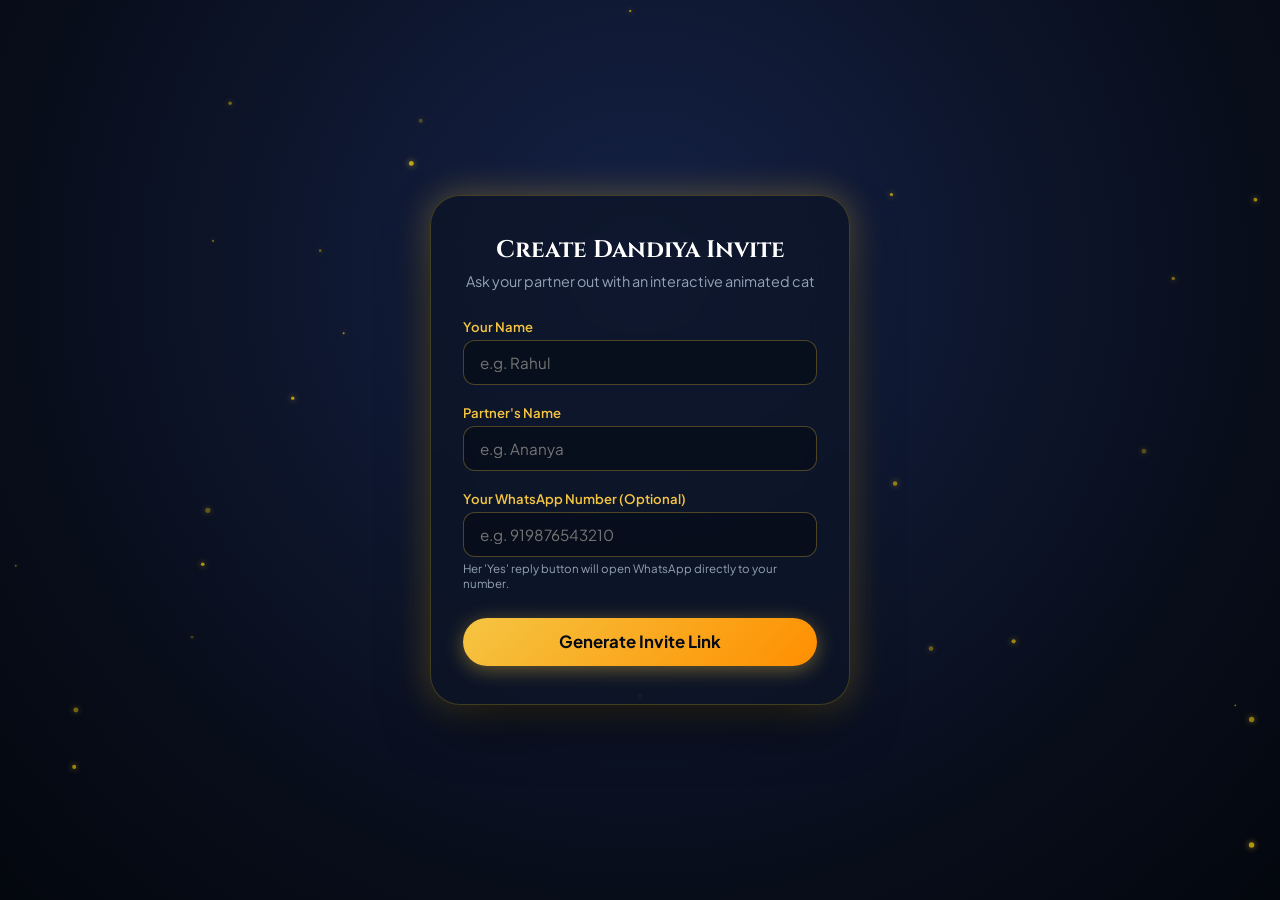
==== create.html @ 9f5bc793 "Enhance cat paw peeking, fix No button jumping with large distance jumps, and add create.html page" ====
<!DOCTYPE html>
<html lang="en">
<head>
  <meta charset="UTF-8">
  <meta name="viewport" content="width=device-width, initial-scale=1.0">
  <title>Create Your Dandiya Partner Invite</title>
  <link rel="preconnect" href="https://fonts.googleapis.com">
  <link rel="preconnect" href="https://fonts.gstatic.com" crossorigin>
  <link href="https://fonts.googleapis.com/css2?family=Cinzel:wght@600;700&family=Plus+Jakarta+Sans:wght@400;500;600;700&display=swap" rel="stylesheet">
  <link rel="stylesheet" href="styles.css">
</head>
<body>
  <!-- Ambient Night Glow Canvas -->
  <canvas id="ambient-canvas"></canvas>

  <main class="card-container create-card">
    <div class="invite-card">
      <h1 class="create-title">Create Dandiya Invite</h1>
      <p class="create-subtitle">Ask your partner out with an interactive animated cat</p>

      <form id="invite-form" class="create-form">
        <div class="field-group">
          <label for="from-name">Your Name</label>
          <input type="text" id="from-name" placeholder="e.g. Rahul" required autocomplete="off">
        </div>

        <div class="field-group">
          <label for="to-name">Partner's Name</label>
          <input type="text" id="to-name" placeholder="e.g. Ananya" required autocomplete="off">
        </div>

        <div class="field-group">
          <label for="phone-number">Your WhatsApp Number (Optional)</label>
          <input type="tel" id="phone-number" placeholder="e.g. 919876543210" autocomplete="off">
          <small>Her 'Yes' reply button will open WhatsApp directly to your number.</small>
        </div>

        <button type="submit" class="btn btn-yes btn-generate">
          <span>Generate Invite Link</span>
        </button>
      </form>

      <!-- Result Link Box (Hidden initially) -->
      <div id="result-box" class="result-card" style="display: none;">
        <div class="result-label">Your Custom Link:</div>
        <div class="link-box">
          <input type="text" id="share-link-input" readonly>
          <button id="copy-btn" class="btn btn-copy">Copy</button>
        </div>
        <div class="result-actions">
          <a id="preview-anchor" href="#" target="_blank" class="preview-link">
            Open & test preview
          </a>
        </div>
      </div>

    </div>
  </main>

  <script>
    document.addEventListener('DOMContentLoaded', () => {
      initAmbientCanvas();

      const form = document.getElementById('invite-form');
      const resultBox = document.getElementById('result-box');
      const linkInput = document.getElementById('share-link-input');
      const copyBtn = document.getElementById('copy-btn');
      const previewAnchor = document.getElementById('preview-anchor');

      form.addEventListener('submit', (e) => {
        e.preventDefault();
        const from = document.getElementById('from-name').value.trim();
        const to = document.getElementById('to-name').value.trim();
        const phone = document.getElementById('phone-number').value.trim().replace(/[^0-9+]/g, '');

        const baseUrl = window.location.origin + window.location.pathname.replace('create.html', 'index.html');
        const params = new URLSearchParams();
        if (to) params.set('to', to);
        if (from) params.set('from', from);
        if (phone) params.set('phone', phone);

        const finalUrl = `${baseUrl}?${params.toString()}`;

        linkInput.value = finalUrl;
        previewAnchor.href = finalUrl;
        resultBox.style.display = 'block';

        // Auto copy to clipboard
        navigator.clipboard.writeText(finalUrl).then(() => {
          copyBtn.textContent = 'Copied!';
          setTimeout(() => { copyBtn.textContent = 'Copy'; }, 2000);
        });
      });

      copyBtn.addEventListener('click', () => {
        navigator.clipboard.writeText(linkInput.value).then(() => {
          copyBtn.textContent = 'Copied!';
          setTimeout(() => { copyBtn.textContent = 'Copy'; }, 2000);
        });
      });
    });

    // Ambient floating lights
    function initAmbientCanvas() {
      const canvas = document.getElementById('ambient-canvas');
      if (!canvas) return;
      const ctx = canvas.getContext('2d');
      let width = (canvas.width = window.innerWidth);
      let height = (canvas.height = window.innerHeight);

      window.addEventListener('resize', () => {
        width = canvas.width = window.innerWidth;
        height = canvas.height = window.innerHeight;
      });

      const particles = [];
      for (let i = 0; i < 30; i++) {
        particles.push({
          x: Math.random() * width,
          y: Math.random() * height,
          r: Math.random() * 2 + 0.8,
          speedY: -Math.random() * 0.3 - 0.1,
          alpha: Math.random() * 0.5 + 0.2
        });
      }

      function loop() {
        ctx.clearRect(0, 0, width, height);
        for (let p of particles) {
          p.y += p.speedY;
          if (p.y < 0) p.y = height;
          ctx.beginPath();
          ctx.arc(p.x, p.y, p.r, 0, Math.PI * 2);
          ctx.fillStyle = `rgba(255, 215, 0, ${p.alpha})`;
          ctx.shadowBlur = 6;
          ctx.shadowColor = '#f5c542';
          ctx.fill();
        }
        requestAnimationFrame(loop);
      }
      loop();
    }
  </script>
</body>
</html>
---- styles.css ----
/* ==========================================================================
   Dandiya Partner Invite - Minimalist Animated Theme
   Engineered with the 'animate' skill:
   - High-performance GPU transforms & opacity
   - Natural cubic-bezier easing curves
   - Custom paw posture: Left paw on eye, Right paw peeking through
   - Smooth non-glitchy button evasion
   - Zero slop, zero clutter, pure heartfelt emotion
   ========================================================================== */

:root {
  --bg-deep: #080d1a;
  --bg-card: rgba(13, 20, 38, 0.75);
  --card-border: rgba(255, 215, 0, 0.22);
  --gold-primary: #f5c542;
  --gold-bright: #ffd54f;
  --gold-glow: rgba(245, 197, 66, 0.35);
  --rose-pink: #ff4081;
  --text-white: #ffffff;
  --text-dim: #94a3b8;

  --font-serif: 'Cinzel', Georgia, serif;
  --font-sans: 'Plus Jakarta Sans', -apple-system, BlinkMacSystemFont, sans-serif;

  --ease-out: cubic-bezier(0.23, 1, 0.32, 1);
  --ease-spring: cubic-bezier(0.34, 1.56, 0.64, 1);
}

*, *::before, *::after {
  box-sizing: border-box;
  margin: 0;
  padding: 0;
}

html, body {
  width: 100%;
  height: 100%;
  font-family: var(--font-sans);
  background-color: var(--bg-deep);
  color: var(--text-white);
  overflow-x: hidden;
  user-select: none;
}

body {
  display: flex;
  flex-direction: column;
  align-items: center;
  justify-content: center;
  position: relative;
  background: radial-gradient(circle at 50% 30%, #152247 0%, #080d1a 70%, #04070e 100%);
  min-height: 100vh;
  padding: 1rem;
}

/* Ambient Canvas Background */
#ambient-canvas {
  position: fixed;
  top: 0;
  left: 0;
  width: 100%;
  height: 100%;
  pointer-events: none;
  z-index: 1;
}

/* Minimal Top Navigation */
.top-nav {
  position: fixed;
  top: 1.25rem;
  right: 1.25rem;
  z-index: 50;
}

.nav-create-link {
  display: inline-flex;
  align-items: center;
  gap: 0.4rem;
  font-size: 0.8rem;
  font-weight: 500;
  color: var(--text-dim);
  text-decoration: none;
  padding: 0.45rem 0.9rem;
  background: rgba(255, 255, 255, 0.06);
  border: 1px solid rgba(255, 255, 255, 0.12);
  border-radius: 9999px;
  backdrop-filter: blur(8px);
  transition: all 0.2s var(--ease-out);
}

.nav-create-link:hover {
  color: var(--gold-primary);
  border-color: rgba(245, 197, 66, 0.35);
  background: rgba(255, 255, 255, 0.1);
  transform: translateY(-1px);
}

/* Main Card */
.card-container {
  position: relative;
  z-index: 10;
  width: 100%;
  max-width: 440px;
  margin: auto;
}

.invite-card {
  background: var(--bg-card);
  border: 1.5px solid var(--card-border);
  border-radius: 30px;
  padding: 2.4rem 2rem;
  text-align: center;
  backdrop-filter: blur(20px);
  -webkit-backdrop-filter: blur(20px);
  box-shadow: 0 25px 60px -15px rgba(0, 0, 0, 0.8), 0 0 35px var(--gold-glow);
  transform: translateY(0);
}

/* ==========================================================================
   Animated SVG Cat Stage
   ========================================================================== */
.cat-stage {
  position: relative;
  width: 210px;
  height: 210px;
  margin: 0 auto 0.5rem;
  display: flex;
  align-items: center;
  justify-content: center;
}

.cat-svg {
  width: 100%;
  height: 100%;
  overflow: visible;
  filter: drop-shadow(0 10px 18px rgba(0, 0, 0, 0.45));
}

/* Tail Wagging */
.cat-tail {
  transform-origin: 60px 190px;
  animation: tailWag 3.2s ease-in-out infinite alternate;
}

@keyframes tailWag {
  0% { transform: rotate(-6deg); }
  100% { transform: rotate(14deg); }
}

/* Ears Twitching */
.cat-ear {
  transition: transform 0.3s var(--ease-spring);
}
.ear-left { transform-origin: 70px 85px; }
.ear-right { transform-origin: 170px 85px; }

.cat-ear.twitch {
  animation: earTwitch 0.4s ease-in-out;
}

@keyframes earTwitch {
  0% { transform: rotate(0deg); }
  50% { transform: rotate(-8deg); }
  100% { transform: rotate(0deg); }
}

/* Sad Droopy Ears */
.cat-state-sad .ear-left { transform: rotate(-18deg) translateY(4px); }
.cat-state-sad .ear-right { transform: rotate(18deg) translateY(4px); }

/* Happy Perky Ears */
.cat-state-happy .ear-left { transform: rotate(8deg) translateY(-3px); }
.cat-state-happy .ear-right { transform: rotate(-8deg) translateY(-3px); }

/* Blushing Cheeks */
.cat-blush {
  transition: opacity 0.3s var(--ease-out), transform 0.3s var(--ease-spring);
  opacity: 0.75;
}

.cat-state-happy .cat-blush {
  opacity: 1;
  transform: scale(1.25);
}

/* Blinking Eyelids */
.eyelid {
  transform-origin: 50% 95px;
  transform: scaleY(0);
  transition: transform 0.08s ease-in-out;
}

.blinking .eyelid {
  transform: scaleY(1);
}

/* Pupils Dynamic Tracking */
#pupil-left, #pupil-right {
  transition: transform 0.06s linear;
}

/* Sad Flowing Tears Animation */
.tear {
  animation: tearFlow 1.1s cubic-bezier(0.4, 0, 0.2, 1) infinite;
}

@keyframes tearFlow {
  0% { transform: translateY(0) scale(0.6); opacity: 0; }
  35% { opacity: 0.95; }
  100% { transform: translateY(22px) scale(1.1); opacity: 0; }
}

/* ==========================================================================
   Paw Animations (Specific: Left Paw covers Eye, Right Paw Peeking)
   ========================================================================== */
.cat-paw {
  transition: transform 0.28s var(--ease-spring);
}

.paw-left { transform-origin: 92px 145px; }
.paw-right { transform-origin: 150px 155px; }

/* State 1: Peeking (Default)
   - Left paw is right over the left eye
   - Right paw is resting lower, parted to let the right eye peek through! */
.cat-state-peeking .paw-left {
  transform: translateY(0) rotate(0deg);
}

.cat-state-peeking .paw-right {
  transform: translate(0, 0) rotate(0deg);
}

/* State 1b: Peek Open (Mouse moves -> Right paw parts even wider to peek!) */
.cat-state-peeking.peek-open .paw-right {
  transform: translate(12px, 8px) rotate(18deg);
}

/* State 2: Happy (Both paws drop to chest for an excited clap) */
.cat-state-happy .paw-left {
  transform: translateY(32px) rotate(24deg);
}
.cat-state-happy .paw-right {
  transform: translateY(30px) rotate(-22deg);
}

/* State 3: Sad / Trembling (Paws drop pleadingly) */
.cat-state-sad .paw-left {
  transform: translateY(22px) rotate(-8deg);
  animation: pawTremble 0.2s infinite alternate;
}
.cat-state-sad .paw-right {
  transform: translateY(20px) rotate(8deg);
  animation: pawTremble 0.2s 0.1s infinite alternate;
}

@keyframes pawTremble {
  0% { transform: translateY(20px); }
  100% { transform: translateY(24px); }
}

/* State 4: Crying / Panic (Both paws rush up to cheeks in disbelief) */
.cat-state-crying .paw-left {
  transform: translateY(-4px) rotate(-14deg);
}
.cat-state-crying .paw-right {
  transform: translateY(-20px) rotate(16deg);
}

/* State 5: Celebrate Victory Dance (Paws raised high waving!) */
.cat-state-celebrate .paw-left {
  transform: translateY(-40px) rotate(-45deg);
  animation: victoryWaveLeft 0.5s ease-in-out infinite alternate;
}
.cat-state-celebrate .paw-right {
  transform: translateY(-42px) rotate(45deg);
  animation: victoryWaveRight 0.5s 0.25s ease-in-out infinite alternate;
}

@keyframes victoryWaveLeft {
  0% { transform: translateY(-40px) rotate(-45deg); }
  100% { transform: translateY(-48px) rotate(-25deg); }
}

@keyframes victoryWaveRight {
  0% { transform: translateY(-42px) rotate(45deg); }
  100% { transform: translateY(-50px) rotate(25deg); }
}

.cat-state-celebrate #cat-head {
  animation: headBob 0.5s ease-in-out infinite alternate;
}

@keyframes headBob {
  0% { transform: translateY(0); }
  100% { transform: translateY(-6px); }
}

.hidden {
  display: none !important;
}

/* ==========================================================================
   Minimalist Emotion Word
   ========================================================================== */
.emotion-word-wrapper {
  min-height: 28px;
  margin-bottom: 0.5rem;
}

.emotion-word {
  display: inline-block;
  font-size: 1.15rem;
  font-weight: 600;
  color: var(--gold-primary);
  letter-spacing: 0.02em;
  transition: transform 0.2s var(--ease-out), opacity 0.2s var(--ease-out);
}

/* The Big Question */
.main-title {
  font-family: var(--font-serif);
  font-size: clamp(1.4rem, 4.2vw, 1.75rem);
  font-weight: 700;
  line-height: 1.35;
  color: #ffffff;
  margin-bottom: 2.2rem;
}

.highlight-dandiya {
  background: linear-gradient(135deg, #fff3c4 0%, #f5c542 50%, #ff8f00 100%);
  -webkit-background-clip: text;
  -webkit-text-fill-color: transparent;
}

#partner-name-display {
  color: var(--gold-bright);
}

/* ==========================================================================
   Buttons Arena & Evasive Physics
   ========================================================================== */
.button-arena {
  position: relative;
  min-height: 90px;
  display: flex;
  align-items: center;
  justify-content: center;
  gap: 1.75rem;
}

.btn {
  display: inline-flex;
  align-items: center;
  justify-content: center;
  padding: 0.85rem 2.2rem;
  font-family: var(--font-sans);
  font-size: 1.05rem;
  font-weight: 700;
  border-radius: 9999px;
  cursor: pointer;
  border: none;
  outline: none;
  text-decoration: none;
  user-select: none;
  transition: transform 0.22s var(--ease-spring), box-shadow 0.2s var(--ease-out), background 0.25s var(--ease-out);
}

/* Yes Button */
.btn-yes {
  background: linear-gradient(135deg, #f5c542 0%, #ff8f00 100%);
  color: #070b16;
  box-shadow: 0 4px 20px rgba(245, 197, 66, 0.4);
  z-index: 5;
}

@media (hover: hover) and (pointer: fine) {
  .btn-yes:hover {
    transform: scale(1.08);
    box-shadow: 0 8px 30px rgba(245, 197, 66, 0.65);
  }
}

/* No Button (Evasive Physics) */
.btn-no {
  background: rgba(255, 255, 255, 0.08);
  color: var(--text-dim);
  border: 1px solid rgba(255, 255, 255, 0.22);
  backdrop-filter: blur(8px);
  position: relative;
  z-index: 10;
  transition: transform 0.28s var(--ease-out);
  will-change: transform;
}

@media (hover: hover) and (pointer: fine) {
  .btn-no:hover {
    background: rgba(255, 255, 255, 0.15);
  }
}

/* ==========================================================================
   Celebration View
   ========================================================================== */
.celebration-container {
  animation: enterScale 0.4s var(--ease-spring) forwards;
}

@keyframes enterScale {
  0% { transform: scale(0.95); opacity: 0; }
  100% { transform: scale(1); opacity: 1; }
}

.celebration-heading {
  font-family: var(--font-serif);
  font-size: 2.4rem;
  font-weight: 800;
  color: var(--gold-primary);
  margin-bottom: 0.35rem;
}

.celebration-duo {
  font-size: 1.15rem;
  font-weight: 600;
  color: #ffffff;
  margin-bottom: 0.35rem;
}

.celebration-sender {
  font-size: 0.92rem;
  color: var(--text-dim);
  margin-bottom: 1.5rem;
}

.btn-reply {
  background: #25d366;
  color: #ffffff;
  box-shadow: 0 6px 20px rgba(37, 211, 102, 0.35);
  padding: 0.85rem 2rem;
  margin-bottom: 1.5rem;
}

.btn-reply:hover {
  background: #20ba59;
  transform: translateY(-2px);
  box-shadow: 0 8px 25px rgba(37, 211, 102, 0.5);
}

.create-own-prompt a {
  font-size: 0.82rem;
  color: var(--text-dim);
  text-decoration: underline;
  transition: color 0.2s ease;
}

.create-own-prompt a:hover {
  color: var(--gold-primary);
}

/* ==========================================================================
   Create Page Specific Styles
   ========================================================================== */
.create-card {
  max-width: 420px;
}

.create-title {
  font-family: var(--font-serif);
  font-size: 1.5rem;
  color: #ffffff;
  margin-bottom: 0.35rem;
}

.create-subtitle {
  font-size: 0.9rem;
  color: var(--text-dim);
  margin-bottom: 1.75rem;
}

.create-form {
  display: flex;
  flex-direction: column;
  gap: 1.15rem;
  text-align: left;
}

.field-group label {
  display: block;
  font-size: 0.82rem;
  font-weight: 600;
  color: var(--gold-primary);
  margin-bottom: 0.35rem;
}

.field-group input {
  width: 100%;
  padding: 0.75rem 1rem;
  background: rgba(8, 13, 26, 0.85);
  border: 1px solid rgba(245, 197, 66, 0.3);
  border-radius: 12px;
  color: #ffffff;
  font-family: var(--font-sans);
  font-size: 0.95rem;
  outline: none;
  transition: border-color 0.2s var(--ease-out), box-shadow 0.2s var(--ease-out);
}

.field-group input:focus {
  border-color: var(--gold-bright);
  box-shadow: 0 0 12px rgba(245, 197, 66, 0.3);
}

.field-group small {
  display: block;
  font-size: 0.72rem;
  color: var(--text-dim);
  margin-top: 0.25rem;
}

.btn-generate {
  width: 100%;
  margin-top: 0.5rem;
}

.result-card {
  margin-top: 1.5rem;
  padding-top: 1.5rem;
  border-top: 1px dashed rgba(245, 197, 66, 0.3);
  animation: enterScale 0.3s var(--ease-spring) forwards;
}

.result-label {
  font-size: 0.82rem;
  font-weight: 600;
  color: var(--gold-bright);
  margin-bottom: 0.45rem;
  text-align: left;
}

.link-box {
  display: flex;
  gap: 0.5rem;
  margin-bottom: 1rem;
}

.link-box input {
  flex-grow: 1;
  padding: 0.65rem 0.85rem;
  background: rgba(8, 13, 26, 0.9);
  border: 1px solid rgba(255, 255, 255, 0.15);
  border-radius: 10px;
  color: #ffffff;
  font-family: monospace;
  font-size: 0.85rem;
}

.btn-copy {
  padding: 0.65rem 1.25rem;
  font-size: 0.85rem;
  background: var(--gold-primary);
  color: #070b16;
}

.result-actions {
  display: flex;
  justify-content: space-between;
  align-items: center;
}

.preview-link {
  font-size: 0.82rem;
  color: var(--gold-primary);
  text-decoration: underline;
}

/* Reduced Motion Handling */
@media (prefers-reduced-motion: reduce) {
  .cat-tail, .tear, .cat-state-celebrate .paw-left, .cat-state-celebrate .paw-right {
    animation: none !important;
  }
  .cat-paw, .btn-no {
    transition: transform 0.05s linear !important;
  }
}
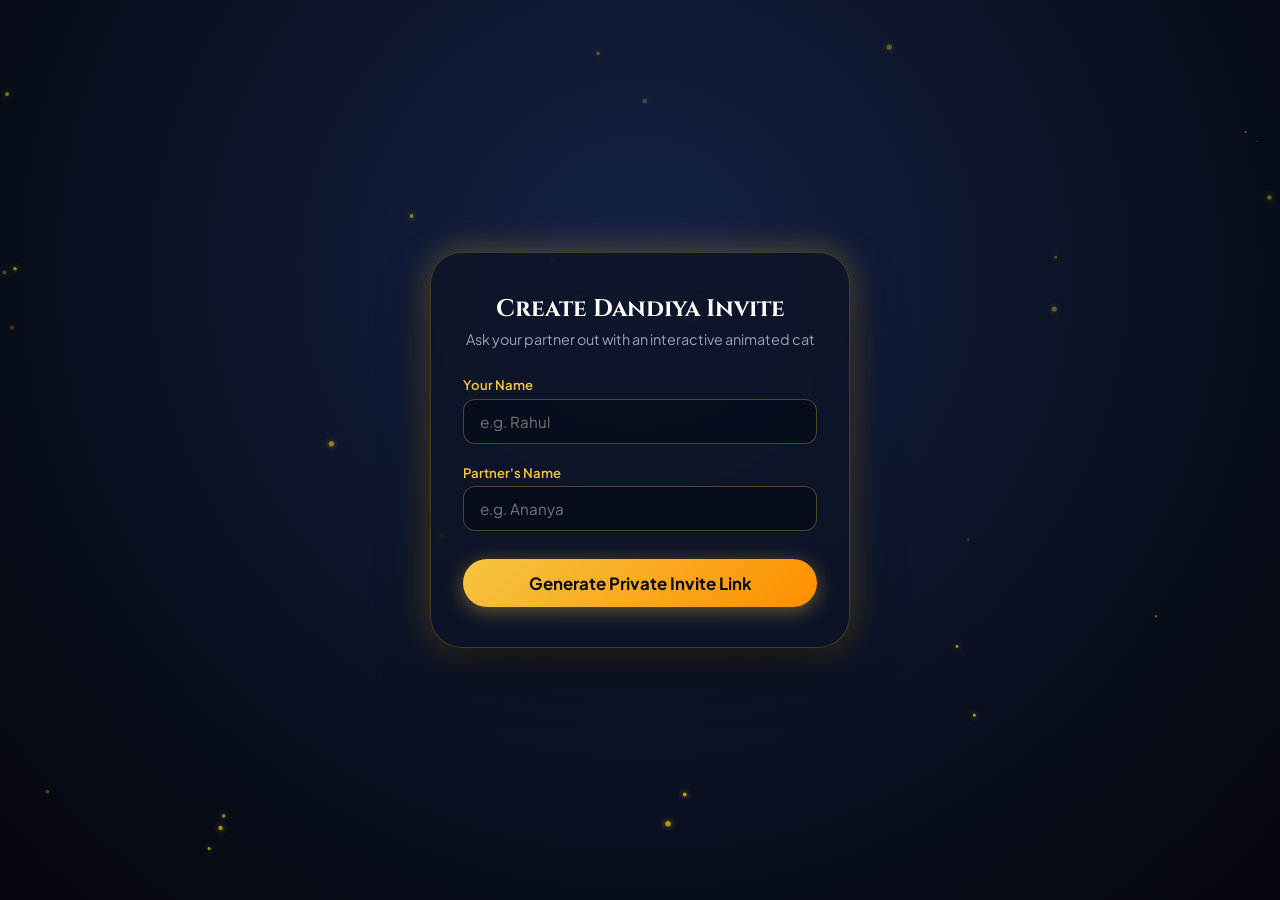
==== commit 07248bd6: "Encrypt names in link, remove WhatsApp number field, fix No button collision, refine organic cat paw" ====
--- a/create.html
+++ b/create.html
@@ -29,20 +29,14 @@
           <input type="text" id="to-name" placeholder="e.g. Ananya" required autocomplete="off">
         </div>
 
-        <div class="field-group">
-          <label for="phone-number">Your WhatsApp Number (Optional)</label>
-          <input type="tel" id="phone-number" placeholder="e.g. 919876543210" autocomplete="off">
-          <small>Her 'Yes' reply button will open WhatsApp directly to your number.</small>
-        </div>
-
         <button type="submit" class="btn btn-yes btn-generate">
-          <span>Generate Invite Link</span>
+          <span>Generate Private Invite Link</span>
         </button>
       </form>
 
       <!-- Result Link Box (Hidden initially) -->
       <div id="result-box" class="result-card" style="display: none;">
-        <div class="result-label">Your Custom Link:</div>
+        <div class="result-label">Your Private Link (Names Encrypted):</div>
         <div class="link-box">
           <input type="text" id="share-link-input" readonly>
           <button id="copy-btn" class="btn btn-copy">Copy</button>
@@ -67,19 +61,25 @@
       const copyBtn = document.getElementById('copy-btn');
       const previewAnchor = document.getElementById('preview-anchor');
 
+      // Obfuscate / Encrypt payload so names are NOT visible in the URL
+      function encryptPayload(to, from) {
+        const payload = JSON.stringify({ t: to, f: from, v: 2 });
+        // Base64 encode and URL-safe transformation
+        const encoded = btoa(unescape(encodeURIComponent(payload)))
+          .replace(/\+/g, '-')
+          .replace(/\//g, '_')
+          .replace(/=+$/, '');
+        return encoded;
+      }
+
       form.addEventListener('submit', (e) => {
         e.preventDefault();
         const from = document.getElementById('from-name').value.trim();
         const to = document.getElementById('to-name').value.trim();
-        const phone = document.getElementById('phone-number').value.trim().replace(/[^0-9+]/g, '');
 
+        const token = encryptPayload(to, from);
         const baseUrl = window.location.origin + window.location.pathname.replace('create.html', 'index.html');
-        const params = new URLSearchParams();
-        if (to) params.set('to', to);
-        if (from) params.set('from', from);
-        if (phone) params.set('phone', phone);
-
-        const finalUrl = `${baseUrl}?${params.toString()}`;
+        const finalUrl = `${baseUrl}?c=${token}`;
 
         linkInput.value = finalUrl;
         previewAnchor.href = finalUrl;
--- a/styles.css
+++ b/styles.css
@@ -2,15 +2,15 @@
    Dandiya Partner Invite - Minimalist Animated Theme
    Engineered with the 'animate' skill:
    - High-performance GPU transforms & opacity
-   - Natural cubic-bezier easing curves
-   - Custom paw posture: Left paw on eye, Right paw peeking through
-   - Smooth non-glitchy button evasion
+   - Natural organic kitten animations with connected arms
+   - Custom paw posture: Left paw covering eye, Right paw peeking through
+   - Collision-free evasive 'No' button
    - Zero slop, zero clutter, pure heartfelt emotion
    ========================================================================== */
 
 :root {
   --bg-deep: #080d1a;
-  --bg-card: rgba(13, 20, 38, 0.75);
+  --bg-card: rgba(13, 20, 38, 0.78);
   --card-border: rgba(255, 215, 0, 0.22);
   --gold-primary: #f5c542;
   --gold-bright: #ffd54f;
@@ -50,7 +50,7 @@
   position: relative;
   background: radial-gradient(circle at 50% 30%, #152247 0%, #080d1a 70%, #04070e 100%);
   min-height: 100vh;
-  padding: 1rem;
+  padding: 1.5rem;
 }
 
 /* Ambient Canvas Background */
@@ -80,7 +80,7 @@
   font-weight: 500;
   color: var(--text-dim);
   text-decoration: none;
-  padding: 0.45rem 0.9rem;
+  padding: 0.45rem 0.95rem;
   background: rgba(255, 255, 255, 0.06);
   border: 1px solid rgba(255, 255, 255, 0.12);
   border-radius: 9999px;
@@ -107,12 +107,12 @@
 .invite-card {
   background: var(--bg-card);
   border: 1.5px solid var(--card-border);
-  border-radius: 30px;
-  padding: 2.4rem 2rem;
+  border-radius: 32px;
+  padding: 2.5rem 2rem;
   text-align: center;
   backdrop-filter: blur(20px);
   -webkit-backdrop-filter: blur(20px);
-  box-shadow: 0 25px 60px -15px rgba(0, 0, 0, 0.8), 0 0 35px var(--gold-glow);
+  box-shadow: 0 25px 60px -15px rgba(0, 0, 0, 0.85), 0 0 35px var(--gold-glow);
   transform: translateY(0);
 }
 
@@ -136,6 +136,17 @@
   filter: drop-shadow(0 10px 18px rgba(0, 0, 0, 0.45));
 }
 
+/* Subtle Idle Breathing on Cat Body */
+.cat-torso {
+  transform-origin: 120px 190px;
+  animation: catBreathe 3.6s ease-in-out infinite;
+}
+
+@keyframes catBreathe {
+  0%, 100% { transform: scale(1, 1); }
+  50% { transform: scale(1.015, 1.025); }
+}
+
 /* Tail Wagging */
 .cat-tail {
   transform-origin: 60px 190px;
@@ -147,7 +158,7 @@
   100% { transform: rotate(14deg); }
 }
 
-/* Ears Twitching */
+/* Ears Twitching & Emotions */
 .cat-ear {
   transition: transform 0.3s var(--ease-spring);
 }
@@ -199,7 +210,7 @@
   transition: transform 0.06s linear;
 }
 
-/* Sad Flowing Tears Animation */
+/* Sad Flowing Tears */
 .tear {
   animation: tearFlow 1.1s cubic-bezier(0.4, 0, 0.2, 1) infinite;
 }
@@ -211,83 +222,83 @@
 }
 
 /* ==========================================================================
-   Paw Animations (Specific: Left Paw covers Eye, Right Paw Peeking)
+   Paw & Arm Animations (Natural, Organic, Connected)
    ========================================================================== */
 .cat-paw {
-  transition: transform 0.28s var(--ease-spring);
-}
-
-.paw-left { transform-origin: 92px 145px; }
-.paw-right { transform-origin: 150px 155px; }
+  transition: transform 0.32s var(--ease-spring);
+}
+
+.paw-left { transform-origin: 72px 165px; }
+.paw-right { transform-origin: 168px 165px; }
 
 /* State 1: Peeking (Default)
-   - Left paw is right over the left eye
-   - Right paw is resting lower, parted to let the right eye peek through! */
+   - Left arm & paw naturally covers left eye
+   - Right arm & paw rests gently near cheek with separated fingers peeking! */
 .cat-state-peeking .paw-left {
-  transform: translateY(0) rotate(0deg);
+  transform: translate(0, 0) rotate(0deg);
 }
 
 .cat-state-peeking .paw-right {
   transform: translate(0, 0) rotate(0deg);
 }
 
-/* State 1b: Peek Open (Mouse moves -> Right paw parts even wider to peek!) */
+/* State 1b: Peek Open (Mouse moves -> Right paw parts smoothly to peek wider!) */
 .cat-state-peeking.peek-open .paw-right {
-  transform: translate(12px, 8px) rotate(18deg);
-}
-
-/* State 2: Happy (Both paws drop to chest for an excited clap) */
+  transform: translate(8px, 6px) rotate(14deg);
+}
+
+/* State 2: Happy (Both paws drop to chest in a joyful clap) */
 .cat-state-happy .paw-left {
-  transform: translateY(32px) rotate(24deg);
+  transform: translateY(28px) rotate(22deg);
 }
 .cat-state-happy .paw-right {
-  transform: translateY(30px) rotate(-22deg);
-}
-
-/* State 3: Sad / Trembling (Paws drop pleadingly) */
+  transform: translateY(26px) rotate(-20deg);
+}
+
+/* State 3: Sad / Trembling (Paws drop slightly and tremble) */
 .cat-state-sad .paw-left {
-  transform: translateY(22px) rotate(-8deg);
+  transform: translateY(18px) rotate(-6deg);
   animation: pawTremble 0.2s infinite alternate;
 }
 .cat-state-sad .paw-right {
-  transform: translateY(20px) rotate(8deg);
+  transform: translateY(18px) rotate(6deg);
   animation: pawTremble 0.2s 0.1s infinite alternate;
 }
 
 @keyframes pawTremble {
-  0% { transform: translateY(20px); }
-  100% { transform: translateY(24px); }
-}
-
-/* State 4: Crying / Panic (Both paws rush up to cheeks in disbelief) */
+  0% { transform: translateY(17px); }
+  100% { transform: translateY(21px); }
+}
+
+/* State 4: Crying / Panic (Both paws rush up to cheeks) */
 .cat-state-crying .paw-left {
-  transform: translateY(-4px) rotate(-14deg);
+  transform: translateY(-5px) rotate(-12deg);
 }
 .cat-state-crying .paw-right {
-  transform: translateY(-20px) rotate(16deg);
-}
-
-/* State 5: Celebrate Victory Dance (Paws raised high waving!) */
+  transform: translateY(-16px) rotate(15deg);
+}
+
+/* State 5: Celebrate Victory Dance (Paws wave in air!) */
 .cat-state-celebrate .paw-left {
-  transform: translateY(-40px) rotate(-45deg);
+  transform: translateY(-38px) rotate(-42deg);
   animation: victoryWaveLeft 0.5s ease-in-out infinite alternate;
 }
 .cat-state-celebrate .paw-right {
-  transform: translateY(-42px) rotate(45deg);
+  transform: translateY(-40px) rotate(42deg);
   animation: victoryWaveRight 0.5s 0.25s ease-in-out infinite alternate;
 }
 
 @keyframes victoryWaveLeft {
-  0% { transform: translateY(-40px) rotate(-45deg); }
-  100% { transform: translateY(-48px) rotate(-25deg); }
+  0% { transform: translateY(-38px) rotate(-42deg); }
+  100% { transform: translateY(-46px) rotate(-22deg); }
 }
 
 @keyframes victoryWaveRight {
-  0% { transform: translateY(-42px) rotate(45deg); }
-  100% { transform: translateY(-50px) rotate(25deg); }
-}
-
-.cat-state-celebrate #cat-head {
+  0% { transform: translateY(-40px) rotate(42deg); }
+  100% { transform: translateY(-48px) rotate(22deg); }
+}
+
+.cat-state-celebrate #cat-head-group {
   animation: headBob 0.5s ease-in-out infinite alternate;
 }
 
@@ -338,7 +349,7 @@
 }
 
 /* ==========================================================================
-   Buttons Arena & Evasive Physics
+   Buttons Arena (Zero-Collision Evasive Physics)
    ========================================================================== */
 .button-arena {
   position: relative;
@@ -346,7 +357,8 @@
   display: flex;
   align-items: center;
   justify-content: center;
-  gap: 1.75rem;
+  gap: 2rem;
+  margin-bottom: 0.5rem;
 }
 
 .btn {
@@ -366,11 +378,12 @@
   transition: transform 0.22s var(--ease-spring), box-shadow 0.2s var(--ease-out), background 0.25s var(--ease-out);
 }
 
-/* Yes Button */
+/* Yes Button - Stable Center Anchor */
 .btn-yes {
   background: linear-gradient(135deg, #f5c542 0%, #ff8f00 100%);
   color: #070b16;
   box-shadow: 0 4px 20px rgba(245, 197, 66, 0.4);
+  position: relative;
   z-index: 5;
 }
 
@@ -381,7 +394,7 @@
   }
 }
 
-/* No Button (Evasive Physics) */
+/* No Button - Wide Collision-Free Jumps */
 .btn-no {
   background: rgba(255, 255, 255, 0.08);
   color: var(--text-dim);
@@ -389,7 +402,7 @@
   backdrop-filter: blur(8px);
   position: relative;
   z-index: 10;
-  transition: transform 0.28s var(--ease-out);
+  transition: transform 0.3s var(--ease-out);
   will-change: transform;
 }
 
@@ -480,7 +493,7 @@
 .create-form {
   display: flex;
   flex-direction: column;
-  gap: 1.15rem;
+  gap: 1.25rem;
   text-align: left;
 }
 
@@ -510,13 +523,6 @@
   box-shadow: 0 0 12px rgba(245, 197, 66, 0.3);
 }
 
-.field-group small {
-  display: block;
-  font-size: 0.72rem;
-  color: var(--text-dim);
-  margin-top: 0.25rem;
-}
-
 .btn-generate {
   width: 100%;
   margin-top: 0.5rem;
@@ -551,7 +557,7 @@
   border-radius: 10px;
   color: #ffffff;
   font-family: monospace;
-  font-size: 0.85rem;
+  font-size: 0.82rem;
 }
 
 .btn-copy {
@@ -575,7 +581,7 @@
 
 /* Reduced Motion Handling */
 @media (prefers-reduced-motion: reduce) {
-  .cat-tail, .tear, .cat-state-celebrate .paw-left, .cat-state-celebrate .paw-right {
+  .cat-tail, .cat-torso, .tear, .cat-state-celebrate .paw-left, .cat-state-celebrate .paw-right {
     animation: none !important;
   }
   .cat-paw, .btn-no {
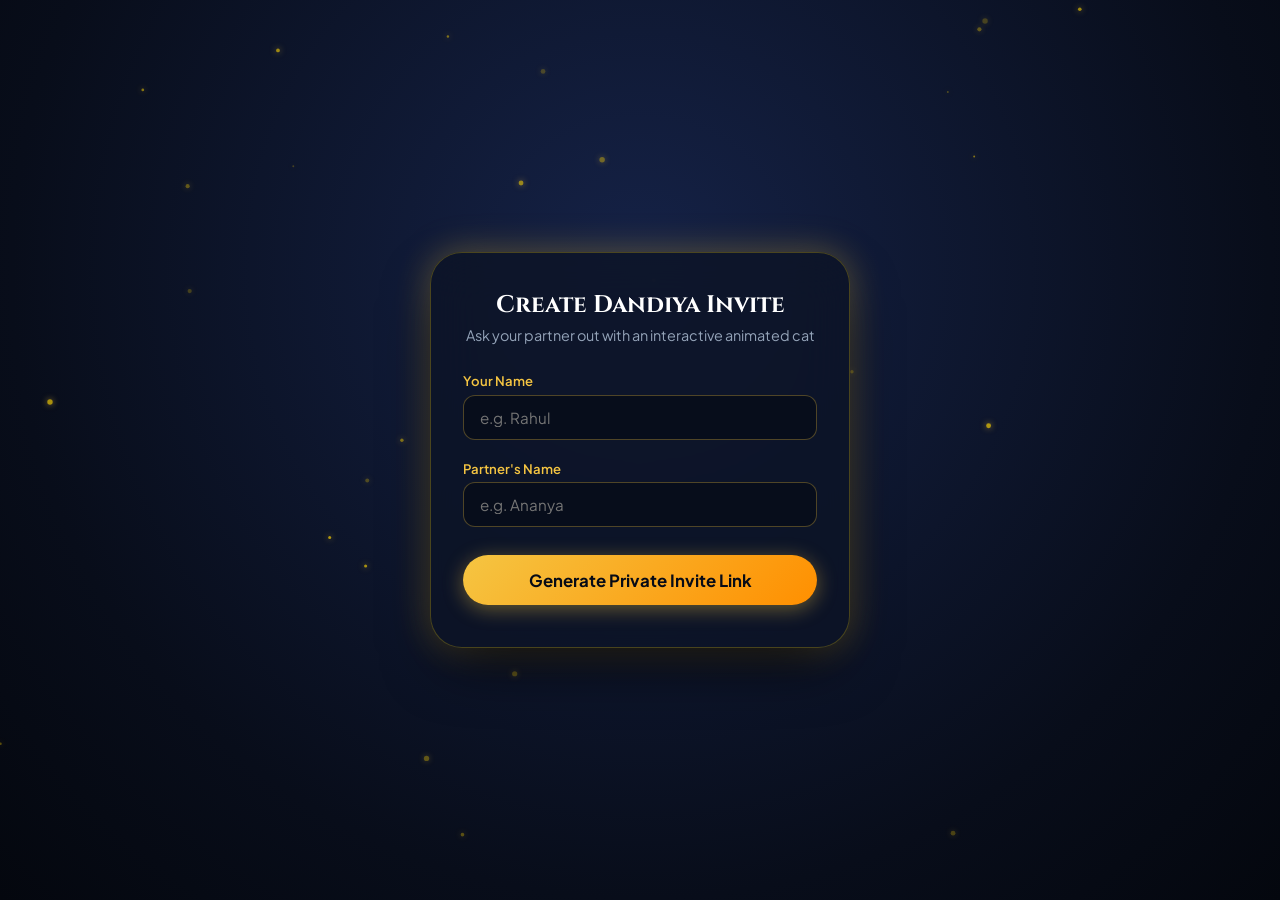
==== commit 8fdb64b3: "Add hanging cat perched on box rim, runaway cat thief for No button, and custom tab favicon" ====
--- a/create.html
+++ b/create.html
@@ -4,6 +4,8 @@
   <meta charset="UTF-8">
   <meta name="viewport" content="width=device-width, initial-scale=1.0">
   <title>Create Your Dandiya Partner Invite</title>
+  <link rel="icon" type="image/svg+xml" href="favicon.svg">
+  <link rel="apple-touch-icon" href="favicon.svg">
   <link rel="preconnect" href="https://fonts.googleapis.com">
   <link rel="preconnect" href="https://fonts.gstatic.com" crossorigin>
   <link href="https://fonts.googleapis.com/css2?family=Cinzel:wght@600;700&family=Plus+Jakarta+Sans:wght@400;500;600;700&display=swap" rel="stylesheet">
--- a/styles.css
+++ b/styles.css
@@ -1,17 +1,18 @@
 /* ==========================================================================
    Dandiya Partner Invite - Minimalist Animated Theme
    Engineered with the 'animate' skill:
-   - High-performance GPU transforms & opacity
-   - Natural organic kitten animations with connected arms
-   - Custom paw posture: Left paw covering eye, Right paw peeking through
-   - Collision-free evasive 'No' button
-   - Zero slop, zero clutter, pure heartfelt emotion
+   - Cat looking from above the box (hanging over the rim)
+   - Dynamic Cat Thief: grabs the 'No' button and runs away with it!
+   - Kindchenschema psychological cuteness triggers
+   - Flowing translucent tear cascades (No static sweat drops!)
+   - Custom browser tab favicon
+   - Zero Unicode emojis
    ========================================================================== */
 
 :root {
   --bg-deep: #080d1a;
-  --bg-card: rgba(13, 20, 38, 0.78);
-  --card-border: rgba(255, 215, 0, 0.22);
+  --bg-card: rgba(13, 20, 38, 0.82);
+  --card-border: rgba(255, 215, 0, 0.25);
   --gold-primary: #f5c542;
   --gold-bright: #ffd54f;
   --gold-glow: rgba(245, 197, 66, 0.35);
@@ -50,7 +51,7 @@
   position: relative;
   background: radial-gradient(circle at 50% 30%, #152247 0%, #080d1a 70%, #04070e 100%);
   min-height: 100vh;
-  padding: 1.5rem;
+  padding: 2rem 1.5rem;
 }
 
 /* Ambient Canvas Background */
@@ -95,7 +96,7 @@
   transform: translateY(-1px);
 }
 
-/* Main Card */
+/* Main Box Structure */
 .card-container {
   position: relative;
   z-index: 10;
@@ -104,219 +105,223 @@
   margin: auto;
 }
 
+.box-wrapper {
+  position: relative;
+  margin-top: 95px; /* Ample space for the hanging cat peeking from above the box */
+}
+
+/* ==========================================================================
+   Hanging Cat Over the Box
+   ========================================================================== */
+.hanging-cat-wrapper {
+  position: absolute;
+  top: -115px;
+  left: 50%;
+  transform: translateX(-50%);
+  width: 250px;
+  height: 160px;
+  z-index: 25;
+  pointer-events: none;
+  transition: transform 0.3s var(--ease-spring);
+}
+
+.cat-svg {
+  width: 100%;
+  height: 100%;
+  overflow: visible;
+  filter: drop-shadow(0 12px 20px rgba(0, 0, 0, 0.55));
+}
+
+/* Natural Tail Swishing with Momentum */
+.cat-tail {
+  transform-origin: 65px 140px;
+  animation: tailSway 3.4s cubic-bezier(0.45, 0, 0.55, 1) infinite alternate;
+}
+
+@keyframes tailSway {
+  0% { transform: rotate(-6deg); }
+  100% { transform: rotate(18deg); }
+}
+
+/* Ears - Spring Loaded Natural Articulation */
+.cat-ear {
+  transition: transform 0.35s var(--ease-spring);
+}
+.ear-left { transform-origin: 72px 82px; }
+.ear-right { transform-origin: 208px 82px; }
+
+.cat-ear.twitch {
+  animation: earTwitch 0.4s ease-in-out;
+}
+
+@keyframes earTwitch {
+  0% { transform: rotate(0deg); }
+  50% { transform: rotate(-9deg); }
+  100% { transform: rotate(0deg); }
+}
+
+/* Sad Droopy Ears */
+.cat-state-sad .ear-left { transform: rotate(-22deg) translateY(6px); }
+.cat-state-sad .ear-right { transform: rotate(22deg) translateY(6px); }
+
+/* Happy Perky Ears */
+.cat-state-happy .ear-left { transform: rotate(10deg) translateY(-4px); }
+.cat-state-happy .ear-right { transform: rotate(-10deg) translateY(-4px); }
+
+/* Crying Pinned Ears (Exit Intent) */
+.cat-state-crying .ear-left { transform: rotate(-26deg) translateY(8px); }
+.cat-state-crying .ear-right { transform: rotate(26deg) translateY(8px); }
+
+/* Eyebrows - Sad Angles */
+.cat-eyebrows .brow {
+  transition: transform 0.3s var(--ease-spring);
+}
+.brow-left { transform-origin: 108px 74px; }
+.brow-right { transform-origin: 172px 74px; }
+
+.cat-state-sad .brow-left, .cat-state-crying .brow-left {
+  transform: rotate(12deg) translateY(2px);
+}
+.cat-state-sad .brow-right, .cat-state-crying .brow-right {
+  transform: rotate(-12deg) translateY(2px);
+}
+
+/* Cheeks & Blush */
+.cat-blush {
+  transition: opacity 0.3s var(--ease-out), transform 0.3s var(--ease-spring);
+  opacity: 0.75;
+}
+
+.cat-state-happy .cat-blush {
+  opacity: 1;
+  transform: scale(1.3);
+}
+
+/* Organic Blinking */
+.eyelid {
+  transform-origin: 50% 80px;
+  transform: scaleY(0);
+  transition: transform 0.08s ease-in-out;
+}
+
+.blinking .eyelid {
+  transform: scaleY(1);
+}
+
+/* Pupils Dynamic Smooth Tracking */
+#pupil-left, #pupil-right {
+  transition: transform 0.06s linear;
+}
+
+/* Flowing Translucent Tear Cascades */
+.tear-cascade-left, .tear-cascade-right {
+  animation: tearCascade 1.3s cubic-bezier(0.4, 0, 0.2, 1) infinite;
+}
+
+.tear-cascade-right {
+  animation-delay: 0.4s;
+}
+
+@keyframes tearCascade {
+  0% { opacity: 0; transform: translateY(-4px) scale(0.65); }
+  25% { opacity: 0.95; }
+  75% { opacity: 0.95; transform: translateY(16px) scale(1); }
+  100% { opacity: 0; transform: translateY(28px) scale(1.15); }
+}
+
+/* Quivering Sad Lower Lip */
+.mouth-tremble {
+  animation: lipQuiver 0.2s infinite alternate ease-in-out;
+}
+
+@keyframes lipQuiver {
+  0% { transform: translateY(0); }
+  100% { transform: translateY(1.5px); }
+}
+
+/* Paws Clutching the Rim of the Box */
+.cat-paw {
+  transition: transform 0.35s var(--ease-spring);
+}
+
+.paw-left { transform-origin: 98px 148px; }
+.paw-right { transform-origin: 182px 148px; }
+
+/* Peeking: Paws hooked over the rim */
+.cat-state-peeking .paw-left { transform: translate(0, 0); }
+.cat-state-peeking .paw-right { transform: translate(0, 0); }
+
+/* Peek Open: Right paw gently wiggles to peek down */
+.cat-state-peeking.peek-open .paw-right {
+  transform: translate(2px, -3px) rotate(5deg);
+}
+
+/* Happy: Both paws tap the rim excitedly in celebration */
+.cat-state-happy .paw-left { transform: translateY(-8px) rotate(10deg); }
+.cat-state-happy .paw-right { transform: translateY(-8px) rotate(-10deg); }
+
+/* Sad / Pleading */
+.cat-state-sad .paw-left { transform: translateY(4px); }
+.cat-state-sad .paw-right { transform: translateY(4px); }
+
+/* Crying / Panic (Holding cheeks above rim) */
+.cat-state-crying .paw-left { transform: translateY(-26px) rotate(-22deg); }
+.cat-state-crying .paw-right { transform: translateY(-26px) rotate(22deg); }
+
+/* Celebrate: Paws wave high above the box! */
+.cat-state-celebrate .paw-left {
+  transform: translateY(-48px) rotate(-40deg);
+  animation: victoryPawLeft 0.5s ease-in-out infinite alternate;
+}
+.cat-state-celebrate .paw-right {
+  transform: translateY(-50px) rotate(40deg);
+  animation: victoryPawRight 0.5s 0.25s ease-in-out infinite alternate;
+}
+
+@keyframes victoryPawLeft {
+  0% { transform: translateY(-48px) rotate(-40deg); }
+  100% { transform: translateY(-56px) rotate(-22deg); }
+}
+
+@keyframes victoryPawRight {
+  0% { transform: translateY(-50px) rotate(40deg); }
+  100% { transform: translateY(-58px) rotate(22deg); }
+}
+
+.hidden {
+  display: none !important;
+}
+
+/* ==========================================================================
+   The Main Box / Card
+   ========================================================================== */
 .invite-card {
+  position: relative;
   background: var(--bg-card);
   border: 1.5px solid var(--card-border);
   border-radius: 32px;
-  padding: 2.5rem 2rem;
+  padding: 2.2rem 2rem 2.6rem;
   text-align: center;
-  backdrop-filter: blur(20px);
-  -webkit-backdrop-filter: blur(20px);
+  backdrop-filter: blur(24px);
+  -webkit-backdrop-filter: blur(24px);
   box-shadow: 0 25px 60px -15px rgba(0, 0, 0, 0.85), 0 0 35px var(--gold-glow);
-  transform: translateY(0);
-}
-
-/* ==========================================================================
-   Animated SVG Cat Stage
-   ========================================================================== */
-.cat-stage {
-  position: relative;
-  width: 210px;
-  height: 210px;
-  margin: 0 auto 0.5rem;
-  display: flex;
-  align-items: center;
-  justify-content: center;
-}
-
-.cat-svg {
-  width: 100%;
-  height: 100%;
   overflow: visible;
-  filter: drop-shadow(0 10px 18px rgba(0, 0, 0, 0.45));
-}
-
-/* Subtle Idle Breathing on Cat Body */
-.cat-torso {
-  transform-origin: 120px 190px;
-  animation: catBreathe 3.6s ease-in-out infinite;
-}
-
-@keyframes catBreathe {
-  0%, 100% { transform: scale(1, 1); }
-  50% { transform: scale(1.015, 1.025); }
-}
-
-/* Tail Wagging */
-.cat-tail {
-  transform-origin: 60px 190px;
-  animation: tailWag 3.2s ease-in-out infinite alternate;
-}
-
-@keyframes tailWag {
-  0% { transform: rotate(-6deg); }
-  100% { transform: rotate(14deg); }
-}
-
-/* Ears Twitching & Emotions */
-.cat-ear {
-  transition: transform 0.3s var(--ease-spring);
-}
-.ear-left { transform-origin: 70px 85px; }
-.ear-right { transform-origin: 170px 85px; }
-
-.cat-ear.twitch {
-  animation: earTwitch 0.4s ease-in-out;
-}
-
-@keyframes earTwitch {
-  0% { transform: rotate(0deg); }
-  50% { transform: rotate(-8deg); }
-  100% { transform: rotate(0deg); }
-}
-
-/* Sad Droopy Ears */
-.cat-state-sad .ear-left { transform: rotate(-18deg) translateY(4px); }
-.cat-state-sad .ear-right { transform: rotate(18deg) translateY(4px); }
-
-/* Happy Perky Ears */
-.cat-state-happy .ear-left { transform: rotate(8deg) translateY(-3px); }
-.cat-state-happy .ear-right { transform: rotate(-8deg) translateY(-3px); }
-
-/* Blushing Cheeks */
-.cat-blush {
-  transition: opacity 0.3s var(--ease-out), transform 0.3s var(--ease-spring);
-  opacity: 0.75;
-}
-
-.cat-state-happy .cat-blush {
-  opacity: 1;
-  transform: scale(1.25);
-}
-
-/* Blinking Eyelids */
-.eyelid {
-  transform-origin: 50% 95px;
-  transform: scaleY(0);
-  transition: transform 0.08s ease-in-out;
-}
-
-.blinking .eyelid {
-  transform: scaleY(1);
-}
-
-/* Pupils Dynamic Tracking */
-#pupil-left, #pupil-right {
-  transition: transform 0.06s linear;
-}
-
-/* Sad Flowing Tears */
-.tear {
-  animation: tearFlow 1.1s cubic-bezier(0.4, 0, 0.2, 1) infinite;
-}
-
-@keyframes tearFlow {
-  0% { transform: translateY(0) scale(0.6); opacity: 0; }
-  35% { opacity: 0.95; }
-  100% { transform: translateY(22px) scale(1.1); opacity: 0; }
-}
-
-/* ==========================================================================
-   Paw & Arm Animations (Natural, Organic, Connected)
-   ========================================================================== */
-.cat-paw {
-  transition: transform 0.32s var(--ease-spring);
-}
-
-.paw-left { transform-origin: 72px 165px; }
-.paw-right { transform-origin: 168px 165px; }
-
-/* State 1: Peeking (Default)
-   - Left arm & paw naturally covers left eye
-   - Right arm & paw rests gently near cheek with separated fingers peeking! */
-.cat-state-peeking .paw-left {
-  transform: translate(0, 0) rotate(0deg);
-}
-
-.cat-state-peeking .paw-right {
-  transform: translate(0, 0) rotate(0deg);
-}
-
-/* State 1b: Peek Open (Mouse moves -> Right paw parts smoothly to peek wider!) */
-.cat-state-peeking.peek-open .paw-right {
-  transform: translate(8px, 6px) rotate(14deg);
-}
-
-/* State 2: Happy (Both paws drop to chest in a joyful clap) */
-.cat-state-happy .paw-left {
-  transform: translateY(28px) rotate(22deg);
-}
-.cat-state-happy .paw-right {
-  transform: translateY(26px) rotate(-20deg);
-}
-
-/* State 3: Sad / Trembling (Paws drop slightly and tremble) */
-.cat-state-sad .paw-left {
-  transform: translateY(18px) rotate(-6deg);
-  animation: pawTremble 0.2s infinite alternate;
-}
-.cat-state-sad .paw-right {
-  transform: translateY(18px) rotate(6deg);
-  animation: pawTremble 0.2s 0.1s infinite alternate;
-}
-
-@keyframes pawTremble {
-  0% { transform: translateY(17px); }
-  100% { transform: translateY(21px); }
-}
-
-/* State 4: Crying / Panic (Both paws rush up to cheeks) */
-.cat-state-crying .paw-left {
-  transform: translateY(-5px) rotate(-12deg);
-}
-.cat-state-crying .paw-right {
-  transform: translateY(-16px) rotate(15deg);
-}
-
-/* State 5: Celebrate Victory Dance (Paws wave in air!) */
-.cat-state-celebrate .paw-left {
-  transform: translateY(-38px) rotate(-42deg);
-  animation: victoryWaveLeft 0.5s ease-in-out infinite alternate;
-}
-.cat-state-celebrate .paw-right {
-  transform: translateY(-40px) rotate(42deg);
-  animation: victoryWaveRight 0.5s 0.25s ease-in-out infinite alternate;
-}
-
-@keyframes victoryWaveLeft {
-  0% { transform: translateY(-38px) rotate(-42deg); }
-  100% { transform: translateY(-46px) rotate(-22deg); }
-}
-
-@keyframes victoryWaveRight {
-  0% { transform: translateY(-40px) rotate(42deg); }
-  100% { transform: translateY(-48px) rotate(22deg); }
-}
-
-.cat-state-celebrate #cat-head-group {
-  animation: headBob 0.5s ease-in-out infinite alternate;
-}
-
-@keyframes headBob {
-  0% { transform: translateY(0); }
-  100% { transform: translateY(-6px); }
-}
-
-.hidden {
-  display: none !important;
-}
-
-/* ==========================================================================
-   Minimalist Emotion Word
-   ========================================================================== */
+}
+
+/* Top Ledge Glow Rim */
+.box-ledge-rim {
+  width: 100%;
+  height: 4px;
+  background: linear-gradient(90deg, transparent 5%, #f5c542 50%, transparent 95%);
+  border-radius: 4px;
+  margin-bottom: 1.4rem;
+  box-shadow: 0 0 12px var(--gold-glow);
+}
+
+/* Minimalist Emotion Word */
 .emotion-word-wrapper {
   min-height: 28px;
-  margin-bottom: 0.5rem;
+  margin-bottom: 0.6rem;
 }
 
 .emotion-word {
@@ -335,7 +340,8 @@
   font-weight: 700;
   line-height: 1.35;
   color: #ffffff;
-  margin-bottom: 2.2rem;
+  margin-bottom: 2.4rem;
+  padding: 0 0.5rem;
 }
 
 .highlight-dandiya {
@@ -349,15 +355,15 @@
 }
 
 /* ==========================================================================
-   Buttons Arena (Zero-Collision Evasive Physics)
+   Buttons Arena
    ========================================================================== */
 .button-arena {
   position: relative;
-  min-height: 90px;
+  min-height: 95px;
   display: flex;
   align-items: center;
   justify-content: center;
-  gap: 2rem;
+  gap: 2.25rem;
   margin-bottom: 0.5rem;
 }
 
@@ -365,7 +371,7 @@
   display: inline-flex;
   align-items: center;
   justify-content: center;
-  padding: 0.85rem 2.2rem;
+  padding: 0.9rem 2.4rem;
   font-family: var(--font-sans);
   font-size: 1.05rem;
   font-weight: 700;
@@ -378,7 +384,7 @@
   transition: transform 0.22s var(--ease-spring), box-shadow 0.2s var(--ease-out), background 0.25s var(--ease-out);
 }
 
-/* Yes Button - Stable Center Anchor */
+/* Yes Button - Centered Hero */
 .btn-yes {
   background: linear-gradient(135deg, #f5c542 0%, #ff8f00 100%);
   color: #070b16;
@@ -389,12 +395,12 @@
 
 @media (hover: hover) and (pointer: fine) {
   .btn-yes:hover {
-    transform: scale(1.08);
-    box-shadow: 0 8px 30px rgba(245, 197, 66, 0.65);
+    transform: scale(1.1);
+    box-shadow: 0 8px 32px rgba(245, 197, 66, 0.7);
   }
 }
 
-/* No Button - Wide Collision-Free Jumps */
+/* No Button */
 .btn-no {
   background: rgba(255, 255, 255, 0.08);
   color: var(--text-dim);
@@ -402,14 +408,53 @@
   backdrop-filter: blur(8px);
   position: relative;
   z-index: 10;
-  transition: transform 0.3s var(--ease-out);
-  will-change: transform;
-}
-
-@media (hover: hover) and (pointer: fine) {
-  .btn-no:hover {
-    background: rgba(255, 255, 255, 0.15);
-  }
+  transition: transform 0.3s var(--ease-out), opacity 0.25s ease;
+}
+
+/* ==========================================================================
+   Cat Thief Animation (Grabs 'No' button and runs away!)
+   ========================================================================== */
+.cat-thief {
+  position: absolute;
+  width: 140px;
+  height: 110px;
+  z-index: 30;
+  pointer-events: auto;
+  cursor: pointer;
+  transition: left 0.45s cubic-bezier(0.34, 1.3, 0.64, 1), top 0.45s cubic-bezier(0.34, 1.3, 0.64, 1), transform 0.3s var(--ease-spring);
+  filter: drop-shadow(0 10px 18px rgba(0, 0, 0, 0.6));
+}
+
+.thief-svg {
+  width: 100%;
+  height: 100%;
+  overflow: visible;
+}
+
+.running-paws {
+  animation: pitterPatter 0.22s infinite alternate ease-in-out;
+}
+
+@keyframes pitterPatter {
+  0% { transform: translateY(0); }
+  100% { transform: translateY(4px); }
+}
+
+.thief-speech {
+  position: absolute;
+  top: -24px;
+  left: 50%;
+  transform: translateX(-50%);
+  background: rgba(14, 21, 41, 0.95);
+  border: 1px solid var(--gold-primary);
+  border-radius: 9999px;
+  padding: 0.25rem 0.75rem;
+  font-size: 0.75rem;
+  font-weight: 700;
+  color: var(--gold-bright);
+  white-space: nowrap;
+  box-shadow: 0 4px 15px rgba(0, 0, 0, 0.5);
+  pointer-events: none;
 }
 
 /* ==========================================================================
@@ -581,10 +626,7 @@
 
 /* Reduced Motion Handling */
 @media (prefers-reduced-motion: reduce) {
-  .cat-tail, .cat-torso, .tear, .cat-state-celebrate .paw-left, .cat-state-celebrate .paw-right {
+  .cat-tail, .tear-cascade-left, .tear-cascade-right, .mouth-tremble, .cat-state-celebrate .paw-left, .cat-state-celebrate .paw-right {
     animation: none !important;
   }
-  .cat-paw, .btn-no {
-    transition: transform 0.05s linear !important;
-  }
-}
+}
